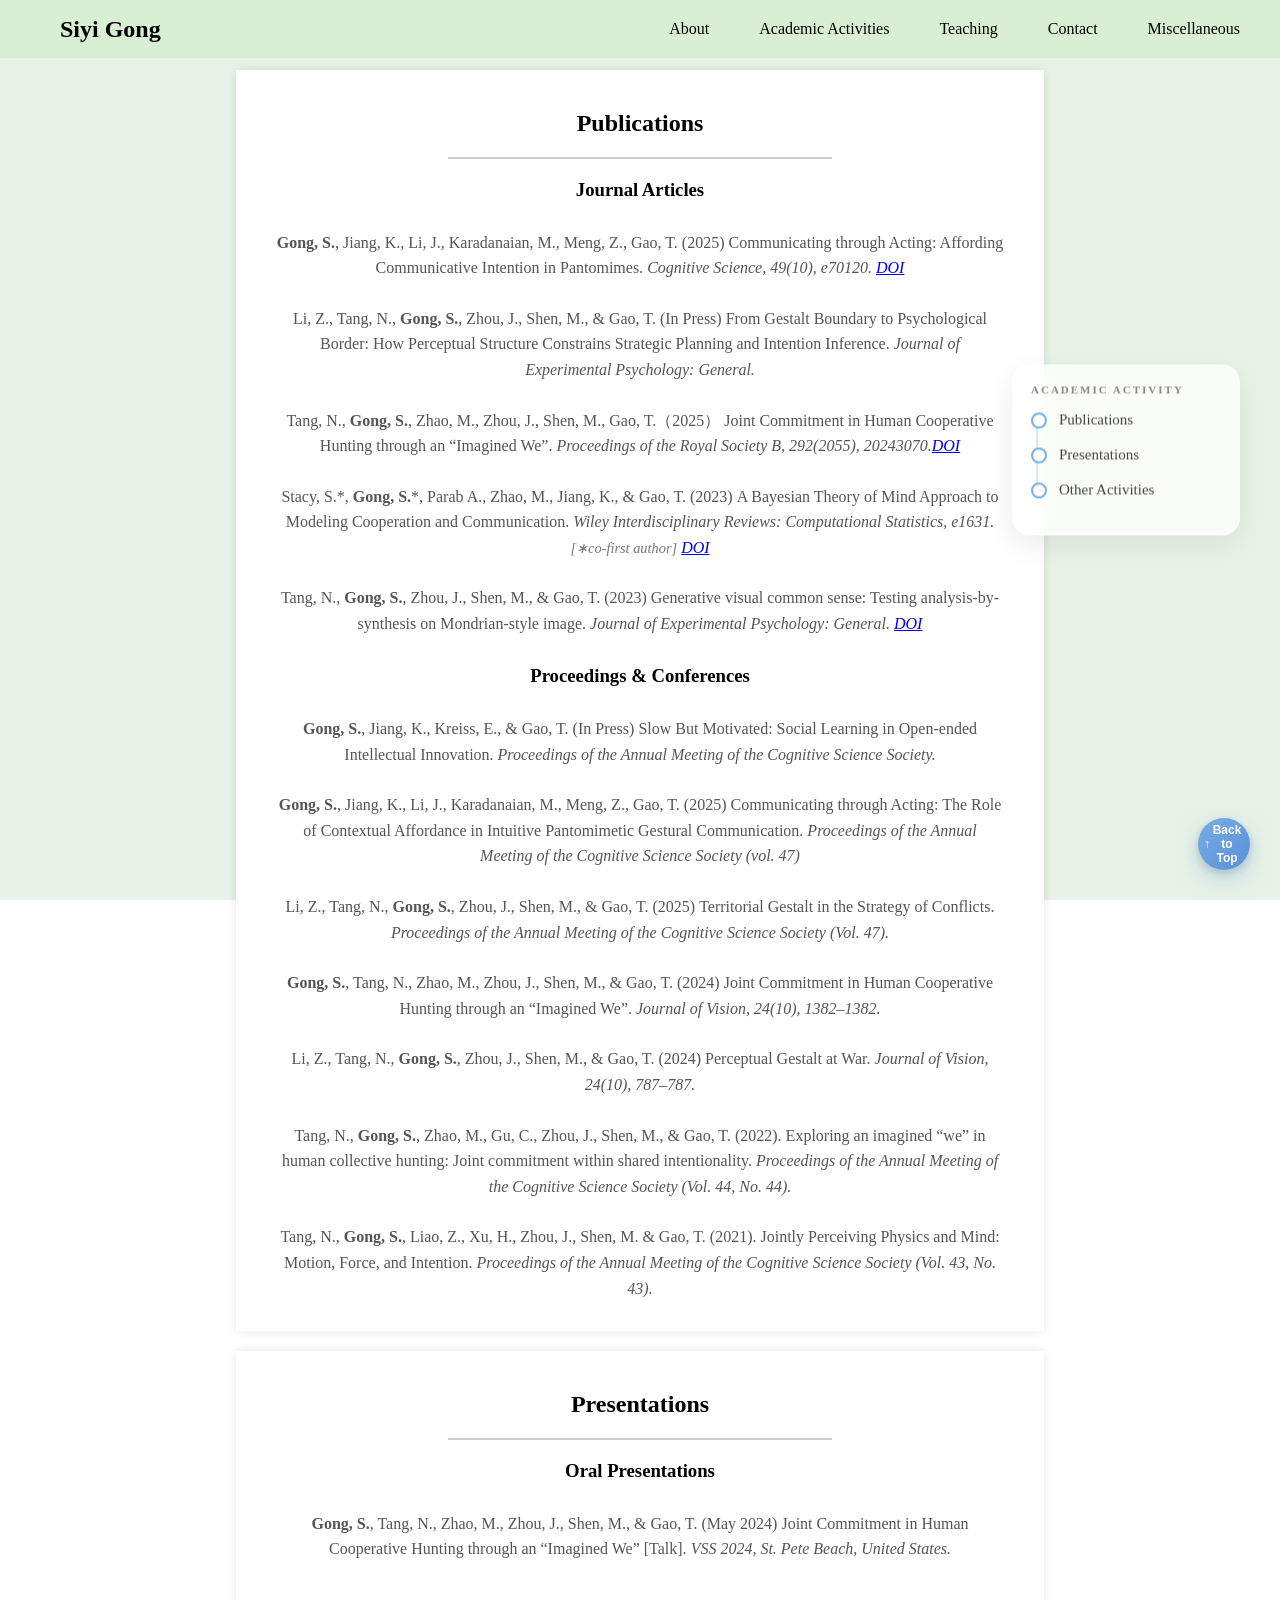
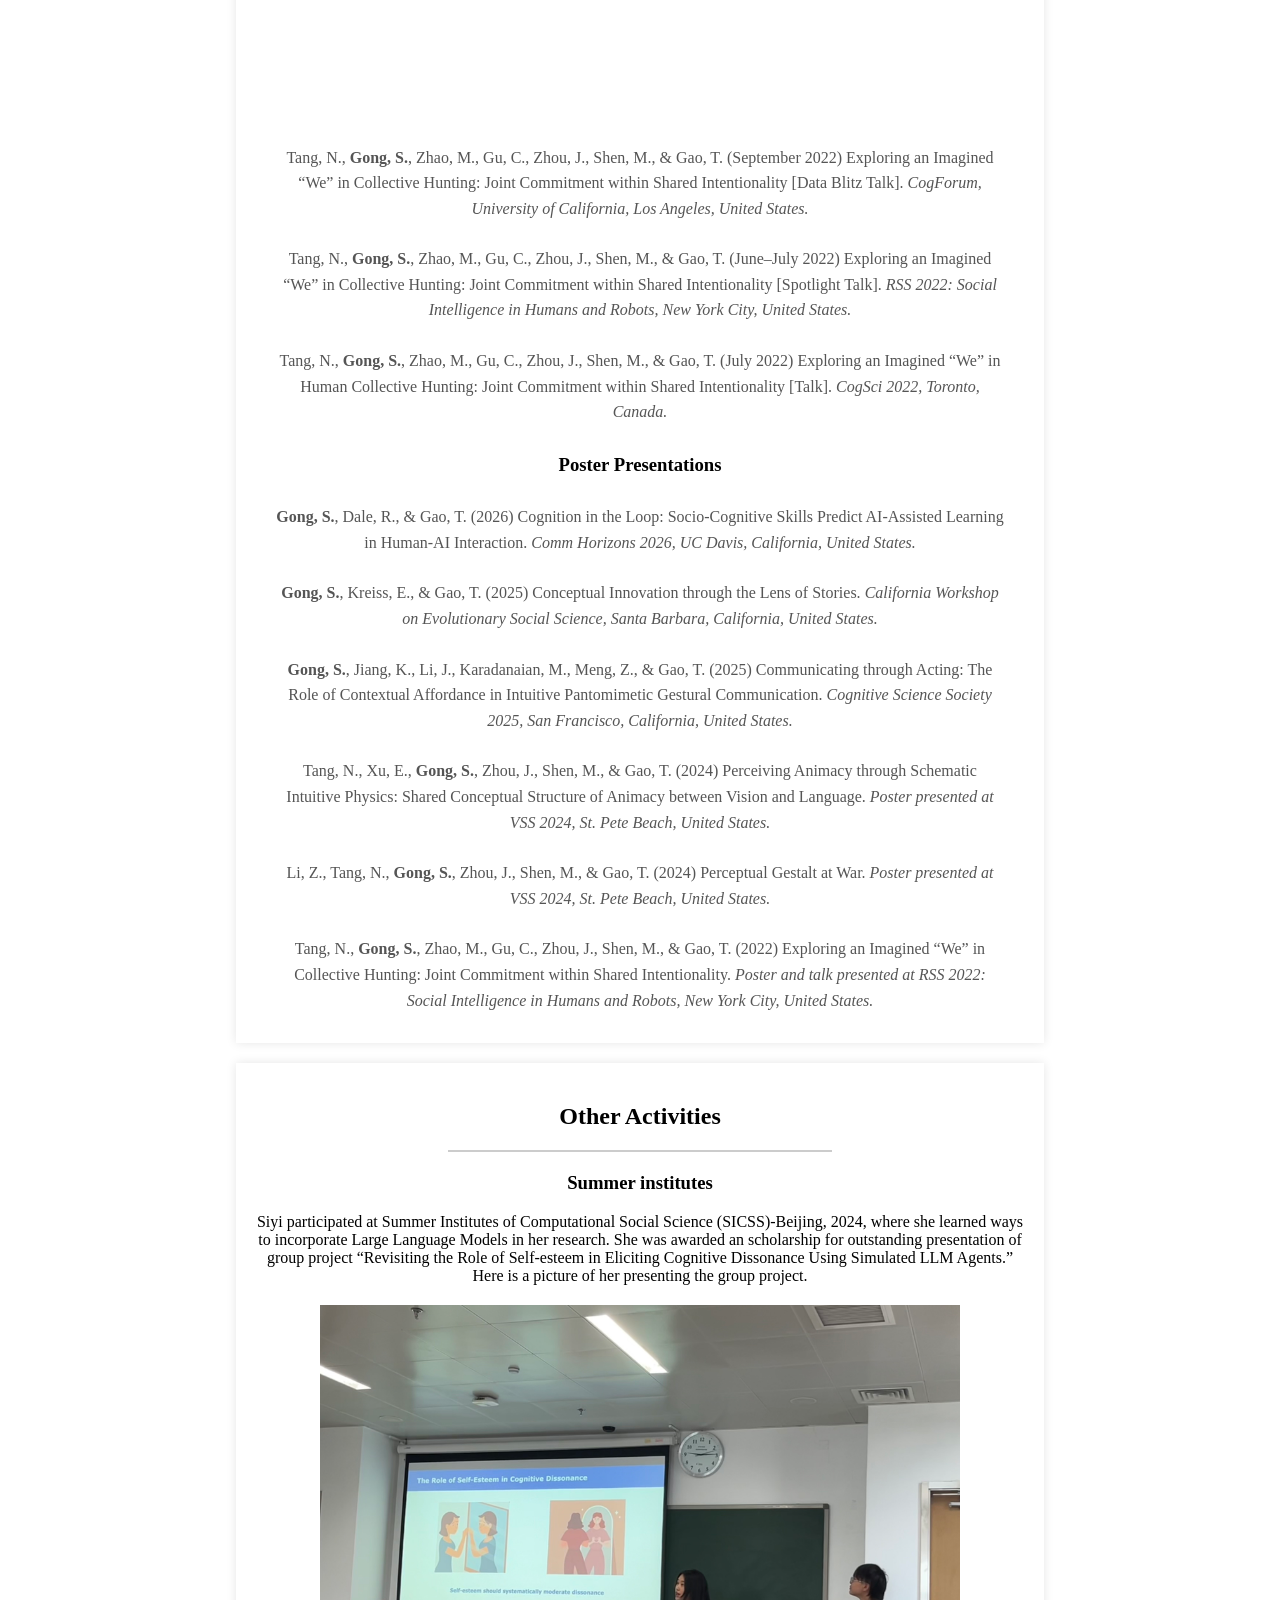
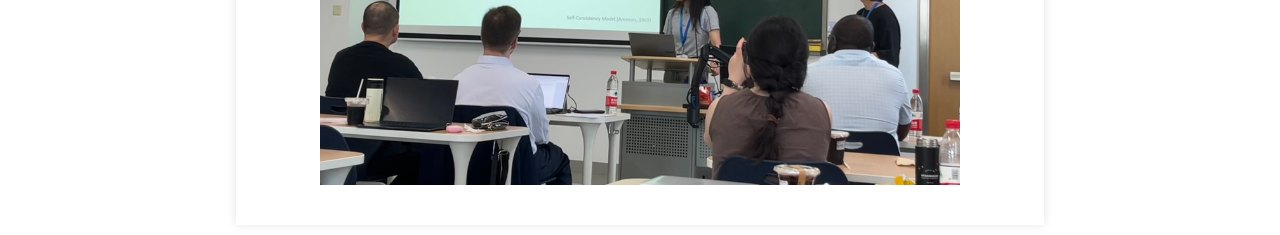
==== academicActivity.html @ 501ed31c "major update" ====
<!DOCTYPE html>
<html lang="en">
<head>
    <meta charset="UTF-8">
    <meta name="viewport" content="width=device-width, initial-scale=1.0">
    <title>Siyi Gong's Academic Activities</title>
    <link rel="stylesheet" href="statics/style.css">
</head>
<body>
    
    <div class="page">
        <div id="navbar-container"></div>
        <div class="page-nav">
            <div class="page-nav-title">Academic Activity</div>
            <ul>
                <li><a href="#publication"><span class="nav-dot"></span>Publications</a></li>
                <li><a href="#talk"><span class="nav-dot"></span>Presentations</a></li>
                <li><a href="#other-activities"><span class="nav-dot"></span>Other Activities</a></li>
            </ul>
        </div>

        <div class="section section-top" id= "publication">
            <h2>Publications</h2>
            <hr class="divider">
            <h3>Journal Articles</h3>
            <div class="publication-entry">
                <p class="authors"><strong>Gong, S.</strong>, Jiang, K., Li, J., Karadanaian, M., Meng, Z., Gao, T. (2025)</p>
                <p class="title">Communicating through Acting: Affording Communicative Intention in Pantomimes.</p>
                <p class="journal">Cognitive Science, 49(10), e70120. <a href="https://doi.org/10.1111/cogs.70120">DOI</a> </p>
            </div>
            <div class="publication-entry">
                <p class="authors">Li, Z., Tang, N., <strong>Gong, S.</strong>, Zhou, J., Shen, M., & Gao, T. (In Press)</p>
                <p class="title">From Gestalt Boundary to Psychological Border: How Perceptual Structure Constrains Strategic Planning and Intention Inference.</p>
                <p class="journal">Journal of Experimental Psychology: General.</p>
            </div>
            <div class="publication-entry">
                <p class="authors">Tang, N., <strong>Gong, S.</strong>, Zhao, M., Zhou, J., Shen, M., Gao, T.（2025）</p>
                <p class="title">Joint Commitment in Human Cooperative Hunting through an “Imagined We”.</p>
                <p class="journal">Proceedings of the Royal Society B, 292(2055), 20243070.<a href="https://doi.org/10.1098/rspb.2024.3070">DOI</a></p>
            </div>
            <div class="publication-entry">
                <p class="authors">Stacy, S.*, <strong>Gong, S.</strong>*, Parab A., Zhao, M., Jiang, K., & Gao, T. (2023)</p>
                <p class="title">A Bayesian Theory of Mind Approach to Modeling Cooperation and Communication. </p>
                <p class="journal">Wiley Interdisciplinary Reviews: Computational Statistics, e1631.  <span class="note">[∗co-first author]</span> <a href="https://doi.org/10.1002/wics.1631">DOI</a></p>
            </div>
            <div class="publication-entry">
                <p class="authors">Tang, N., <strong>Gong, S.</strong>, Zhou, J., Shen, M., & Gao, T. (2023)</p>
                <p class="title">Generative visual common sense: Testing analysis-by-synthesis on Mondrian-style image. </p>
                <p class="journal">Journal of Experimental Psychology: General. <a href="https://doi.org/10.1037/xge0001413">DOI</a></p>
            </div>

            <h3>Proceedings & Conferences</h3>
            <div class="publication-entry">
                <p class="authors"><strong>Gong, S.</strong>, Jiang, K., Kreiss, E., & Gao, T. (In Press)</p>
                <p class="title">Slow But Motivated: Social Learning in Open-ended Intellectual Innovation.</p>
                <p class="journal">Proceedings of the Annual Meeting of the Cognitive Science Society.</p>
            </div>

            <div class="publication-entry">
                <p class="authors"><strong>Gong, S.</strong>, Jiang, K., Li, J., Karadanaian, M., Meng, Z., Gao, T. (2025)</p>
                <p class="title">Communicating through Acting: The Role of Contextual Affordance in Intuitive Pantomimetic Gestural Communication. </p>
                <p class="journal">Proceedings of the Annual Meeting of the Cognitive Science Society (vol. 47)</p>
            </div>
            <div class="publication-entry">
                <p class="authors">Li, Z., Tang, N., <strong>Gong, S.</strong>, Zhou, J., Shen, M., & Gao, T. (2025)</p>
                <p class="title">Territorial Gestalt in the Strategy of Conflicts.</p>
                <p class="journal">Proceedings of the Annual Meeting of the Cognitive Science Society (Vol. 47).</p>
            </div>

            <div class="publication-entry">
                <p class="authors"><strong>Gong, S.</strong>, Tang, N., Zhao, M., Zhou, J., Shen, M., & Gao, T. (2024)</p>
                <p class="title">Joint Commitment in Human Cooperative Hunting through an “Imagined We”.</p>
                <p class="journal">Journal of Vision, 24(10), 1382–1382.</p>
            </div>
            <div class="publication-entry">
                <p class="authors">Li, Z., Tang, N., <strong>Gong, S.</strong>, Zhou, J., Shen, M., & Gao, T. (2024)</p>
                <p class="title">Perceptual Gestalt at War.</p>
                <p class="journal">Journal of Vision, 24(10), 787–787.</p>
            </div>

            <div class="publication-entry">
                <p class="authors">Tang, N., <strong>Gong, S.</strong>, Zhao, M., Gu, C., Zhou, J., Shen, M., & Gao, T. (2022). </p>
                <p class="title">Exploring an imagined “we” in human collective hunting: Joint commitment within shared intentionality.</p>
                <p class="journal"> Proceedings of the Annual Meeting of the Cognitive Science Society (Vol. 44, No. 44). 
                </p>
            </div>

            <div class="publication-entry">
                <p class="authors">Tang, N., <strong>Gong, S.</strong>, Liao, Z., Xu, H., Zhou, J., Shen, M. & Gao, T. (2021).</p>
                <p class="title">Jointly Perceiving Physics and Mind: Motion, Force, and Intention.</p>
                <p class="journal"> Proceedings of the Annual Meeting of the Cognitive Science Society (Vol. 43, No. 43).</p>
            </div>
        </div>

        <div class="section" id = "talk">
            <h2>Presentations</h2>
            <hr class="divider">
            <h3>Oral Presentations</h3>
            <div class="publication-entry">
                <p class="authors"><strong>Gong, S.</strong>, Tang, N., Zhao, M., Zhou, J., Shen, M., & Gao, T. (May 2024)</p>
                <p class="title">Joint Commitment in Human Cooperative Hunting through an “Imagined We” [Talk].</p>
                <p class="journal">VSS 2024, St. Pete Beach, United States.</p>
                <div class="video-container">
                    <iframe
                        src="https://www.youtube.com/embed/3qd4RT5NRC4"
                        title="YouTube video player"
                        frameborder="0"
                        allow="accelerometer; autoplay; clipboard-write; encrypted-media; gyroscope; picture-in-picture"
                        allowfullscreen>
                    </iframe>
                </div>
            </div>

            <div class="publication-entry">
                <p class="authors">Tang, N., <strong>Gong, S.</strong>, Zhao, M., Gu, C., Zhou, J., Shen, M., & Gao, T. (September 2022)</p>
                <p class="title">Exploring an Imagined “We” in Collective Hunting: Joint Commitment within Shared Intentionality [Data Blitz Talk].</p>
                <p class="journal">CogForum, University of California, Los Angeles, United States.</p>
            </div>

            <div class="publication-entry">
                <p class="authors">Tang, N., <strong>Gong, S.</strong>, Zhao, M., Gu, C., Zhou, J., Shen, M., & Gao, T. (June–July 2022)</p>
                <p class="title">Exploring an Imagined “We” in Collective Hunting: Joint Commitment within Shared Intentionality [Spotlight Talk].</p>
                <p class="journal">RSS 2022: Social Intelligence in Humans and Robots, New York City, United States.</p>
            </div>

            <div class="publication-entry">
                <p class="authors">Tang, N., <strong>Gong, S.</strong>, Zhao, M., Gu, C., Zhou, J., Shen, M., & Gao, T. (July 2022)</p>
                <p class="title">Exploring an Imagined “We” in Human Collective Hunting: Joint Commitment within Shared Intentionality [Talk].</p>
                <p class="journal">CogSci 2022, Toronto, Canada.</p>
            </div>

            <h3>Poster Presentations</h3>
            <div class="publication-entry">
                <p class="authors"><strong>Gong, S.</strong>, Dale, R., & Gao, T. (2026)</p>
                <p class="title">Cognition in the Loop: Socio-Cognitive Skills Predict AI-Assisted Learning in Human-AI Interaction.</p>
                <p class="journal">Comm Horizons 2026, UC Davis, California, United States.</p>
            </div>

            <div class="publication-entry">
                <p class="authors"><strong>Gong, S.</strong>, Kreiss, E., & Gao, T. (2025)</p>
                <p class="title">Conceptual Innovation through the Lens of Stories.</p>
                <p class="journal">California Workshop on Evolutionary Social Science, Santa Barbara, California, United States.</p>
            </div>

            <div class="publication-entry">
                <p class="authors"><strong>Gong, S.</strong>, Jiang, K., Li, J., Karadanaian, M., Meng, Z., & Gao, T. (2025)</p>
                <p class="title">Communicating through Acting: The Role of Contextual Affordance in Intuitive Pantomimetic Gestural Communication.</p>
                <p class="journal">Cognitive Science Society 2025, San Francisco, California, United States.</p>
            </div>
            <div class="publication-entry">
                <p class="authors">Tang, N., Xu, E., <strong>Gong, S.</strong>, Zhou, J., Shen, M., & Gao, T. (2024)</p>
                <p class="title">Perceiving Animacy through Schematic Intuitive Physics: Shared Conceptual Structure of Animacy between Vision and Language.</p>
                <p class="journal">Poster presented at VSS 2024, St. Pete Beach, United States.</p>
            </div>
            <div class="publication-entry">
                <p class="authors">Li, Z., Tang, N., <strong>Gong, S.</strong>, Zhou, J., Shen, M., & Gao, T. (2024)</p>
                <p class="title">Perceptual Gestalt at War.</p>
                <p class="journal">Poster presented at VSS 2024, St. Pete Beach, United States.</p>
            </div>
            <div class="publication-entry">
                <p class="authors">Tang, N., <strong>Gong, S.</strong>, Zhao, M., Gu, C., Zhou, J., Shen, M., & Gao, T. (2022)</p>
                <p class="title">Exploring an Imagined “We” in Collective Hunting: Joint Commitment within Shared Intentionality.</p>
                <p class="journal">Poster and talk presented at RSS 2022: Social Intelligence in Humans and Robots, New York City, United States.</p>
            </div>
        </div>

        <div class="section" id="other-activities">
            <h2>Other Activities</h2>
            <hr class="divider">
            <h3>Summer institutes</h3>
            <p> Siyi participated at Summer Institutes of Computational Social Science (SICSS)-Beijing, 2024, 
                where she learned ways to incorporate Large Language Models in her research. 
                She was awarded an scholarship for outstanding presentation of group project 
                “Revisiting the Role of Self-esteem in Eliciting Cognitive Dissonance Using Simulated LLM Agents.”
                Here is a picture of her presenting the group project.
            </p>
            <img src="statics/updates/sicss_photo.JPG" alt="Photo at sicss" class="picture">
        </div>



    </div>
    <button id="back-to-top" onclick="scrollToTop()">Back to Top</button>
    <script src="js/script.js"></script>
</body>
</html>
---- statics/style.css ----
body {
    font-family:'Times New Roman', Times, serif;
    margin: 0;
    padding: 0;
}

.page{
    /* background-color: #f7fbf2; */
    width: 100%;
    top:0px;
    position:absolute;
}

nav {
    background-color: #D8EFD3;
    display: flex;
    align-items: center;
    padding: 10px;
    justify-content: space-between;
    position:fixed;
    z-index: 10;
    width: 100%;
    box-sizing: border-box;
    top:0px;
}

.nav-left {
    color: black;
    font-size: 24px;
    font-weight: bold;
    padding-left: 50px
}

.navbar {
    list-style-type: none;
    margin: 0;
    padding: 0;
    display: flex;
    justify-content: flex-end;
}

.navbar li {
    margin-left: 10px;
    margin-right:20px;
}

.navbar a {
    text-decoration: none;
    color: black;
    padding: 10px;
    display: block;
}

.navbar a:hover {
    background-color: #c2ddbc;
}

.section {
    background-color: white;
    width: 60%;
    padding: 20px;
    box-shadow: 0 0 10px rgba(0, 0, 0, 0.1);
    text-align: center;
    position: relative;
    left: 50%;
    transform: translate(-50%);
    margin-top:20px;
    margin-bottom:10px;
    margin-right: 120px;
}

.section-top{
    margin-top:70px;
}

#about{
    margin-top:70px;
}

.divider {
    width: 50%;
    margin: 0 auto;
    border: 0;
    border-top: 2px solid #ccc;
    margin-bottom: 20px;
}

.about-me-content {
    display: flex;
    justify-content: space-between;
    align-items: center;
    margin-bottom: 20px;
}

.about-me-left {
    flex: 1;
    text-align: left;
}

.about-me-picture {
    width: 100%;
    height: auto;
    max-width: 200px;
    border-radius: 50%;
    margin-left: 40px;
}

.about-me-right {
    flex: 2;
    padding-left:5px;
    text-align: left;
}

.about-me-right p{
    font-size: 20px;
}

.about-me-icons {
    display: flex;
    justify-content: center;
    gap: 20px;
}

.icon {
    width: 40px;
    height: 40px;
    transition: transform 0.3s ease;
}

.icon:hover {
    transform: scale(1.1);
}

.publication-entry {
    background-color: #fff;
    padding: 10px 20px;
    border-radius: 8px;
    margin-top:5px;
    /* box-shadow: 0 0 10px rgba(0, 0, 0, 0.1); */
    font-size: 1em;
    /* color: #333; */
    line-height: 1.6;
    font-size:16px;
}

.publication-entry p {
    margin: 5px 0;
    line-height: 1.6;
    color: #555;
    display:inline;
}

.publication-entry .authors {
    /* font-weight: bold; */
}

.publication-entry .journal {
    font-style: italic;
}

.publication-entry .note {
    font-size: 0.9em;
    color: #777;
}

.experience-list {
    margin: 20px auto;
    padding: 0;
    max-width: 600px;
    list-style: none;
  }
  
  .experience-item {
    background: #fff;
    margin: 10px 0;
    padding: 15px;
    border-radius: 5px;
    box-shadow: 0 2px 4px rgba(0, 0, 0, 0.1);
  }
  
  .class-name {
    font-size: 1.2em;
    font-weight: bold;
  }
  
  .class-time {
    font-size: 0.9em;
    color: #555;
  }

  /* Back to Top Button Styles */
#back-to-top {
    position: fixed;
    bottom: 30px;
    right: 30px;

    width: 52px;
    height: 52px;

    border: none;
    border-radius: 50%;

    background: linear-gradient(135deg, #76aee6, #5a8fd8);
    color: white;

    font-size: 12px;
    font-weight: bold;

    cursor: pointer;

    display: flex;
    align-items: center;
    justify-content: center;

    box-shadow:
        0 8px 25px rgba(90,143,216,0.35),
        0 3px 8px rgba(0,0,0,0.15);

    transition: all 0.25s ease;

    z-index: 1000;
}

#back-to-top::before {
    content: "↑";
}

#back-to-top:hover {
    transform: translateY(-4px) scale(1.08);

    box-shadow:
        0 14px 35px rgba(90,143,216,0.45),
        0 6px 15px rgba(0,0,0,0.2);
}

#back-to-top:active {
    transform: translateY(-1px) scale(1.02);
}


  @keyframes cube {
    from {
        transform: scale(0) rotate(0deg) translate(-50%, -50%);
        opacity: 1;
    }
    to {
        transform: scale(20) rotate(960deg) translate(-50%, -50%);
        opacity: 0;
    }
}

.background {
    position: fixed;
    width: 100vw;
    height: 100vh;
    top: 0;
    left: 0;
    margin: 0;
    padding: 0;
    background: #e8f3e7;
    overflow: hidden;
}
.background li {
    position: absolute;
    top: 80vh;
    left: 45vw;
    width: 10px;
    height: 10px;
    border: solid 1px #d0dacf;
    color: transparent;
    transform-origin: top left;
    transform: scale(0) rotate(0deg) translate(-50%, -50%);
    animation: cube 7s ease-in forwards infinite;
}

.background li:nth-child(0) {
    animation-delay: 0s;
    left: 80vw;
    top: 24vh;
    border-color: #fffffe;
}

.background li:nth-child(1) {
    animation-delay: 2s;
    left: 22vw;
    top: 8vh;
    border-color: #fffffe;
}

.background li:nth-child(2) {
    animation-delay: 4s;
    left: 97vw;
    top: 92vh;
    border-color: #fffffe;
}

.background li:nth-child(3) {
    animation-delay: 6s;
    left: 64vw;
    top: 56vh;
}

.background li:nth-child(4) {
    animation-delay: 8s;
    left: 8vw;
    top: 76vh;
    border-color: #fffffe;
}

.background li:nth-child(5) {
    animation-delay: 10s;
    left: 37vw;
    top: 34vh;
}

video {
    display: block;
    margin: 20px auto;
}

.picture{
    width:100%;
    max-width:640px;
    display:block;
    margin:20px auto;
}

.paragraph{
    margin:20px;
    border:5px;
    border-color: #c2ddbc;
    border-style: dotted;
}

/* ==========================
   Mobile / Tablet Responsive
   ========================== */

@media screen and (max-width: 768px) {

    .section {
        width: 90%;
        padding: 15px;
    }

    .about-me-content {
        flex-direction: column;
        text-align: center;
    }

    .about-me-left {
        text-align: center;
    }

    .about-me-right {
        text-align: left;
        padding-left: 0;
        margin-top: 15px;
    }

    .about-me-picture {
        max-width: 150px;
        margin-left: 0;
    }

    .about-me-right p {
        font-size: 16px;
    }

    .picture {
        width: 100%;
        max-width: 100%;
        height: auto;
    }

    video {
        width: 100%;
        height: auto;
    }

    .navbar {
        flex-wrap: wrap;
        justify-content: center;
    }

    .navbar li {
        margin: 5px;
    }

    .nav-left {
        padding-left: 10px;
        font-size: 20px;
    }

    .about-me-icons {
        flex-wrap: wrap;
    }

}

/* ====== Custom Page Navigation Sidebar ====== */
.page-nav {
    position: fixed;
    right: 40px;
    top: 50%;
    transform: translateY(-50%);

    width: 190px;
    padding: 18px;

    background: rgba(255,255,255,0.75);
    backdrop-filter: blur(15px);

    border-radius: 18px;
    border: 1px solid rgba(255,255,255,.3);

    box-shadow: 0 10px 30px rgba(0,0,0,.08);

    z-index: 1000;
}

.page-nav-title {
    font-size: 11px;
    text-transform: uppercase;
    letter-spacing: 2px;
    color: #888;
    margin-bottom: 16px;
    font-weight: bold;
}

.page-nav ul {
    list-style: none;
    margin: 0;
    padding: 0;
    position: relative;
}

.page-nav ul::before {
    content: "";
    position: absolute;
    left: 5px;
    top: 8px;
    bottom: 8px;
    width: 2px;
    background: #d8efd3;
}

.page-nav li {
    position: relative;
    margin-bottom: 18px;
}

.page-nav a {
    display: flex;
    align-items: center;
    gap: 12px;

    color: #444;
    text-decoration: none;
    font-size: 15px;

    transition: all .25s ease;
}

.page-nav a:hover {
    color: #2b6cb0;
    transform: translateX(4px);
}

.nav-dot {
    width: 12px;
    height: 12px;
    border-radius: 50%;

    background: white;
    border: 2px solid #76aee6;

    display: inline-block;
    flex-shrink: 0;
    z-index: 2;
}

.page-nav:hover {
    box-shadow: 0 15px 40px rgba(0,0,0,.12);
}

@media screen and (max-width: 1100px) {
    .page-nav {
        display: none;
    }
}

.favorite-quote {
    position: relative;

    margin-top: 40px;
    padding: 30px 35px;

    background: rgba(255,255,255,0.65);
    backdrop-filter: blur(10px);

    border-left: 5px solid #76aee6;
    border-radius: 16px;

    box-shadow:
        0 8px 25px rgba(0,0,0,0.06);

    overflow: hidden;
}

.quote-mark {
    position: absolute;

    top: -10px;
    left: 15px;

    font-size: 80px;
    line-height: 1;

    color: rgba(118,174,230,0.15);

    user-select: none;
}

.quote-text {
    position: relative;

    font-size: 1.15rem;
    line-height: 1.8;

    font-style: italic;
    color: #333;

    margin: 0;
}

.quote-author {
    margin-top: 18px;

    text-align: right;

    font-size: 0.95rem;
    color: #666;

    letter-spacing: 0.5px;
}
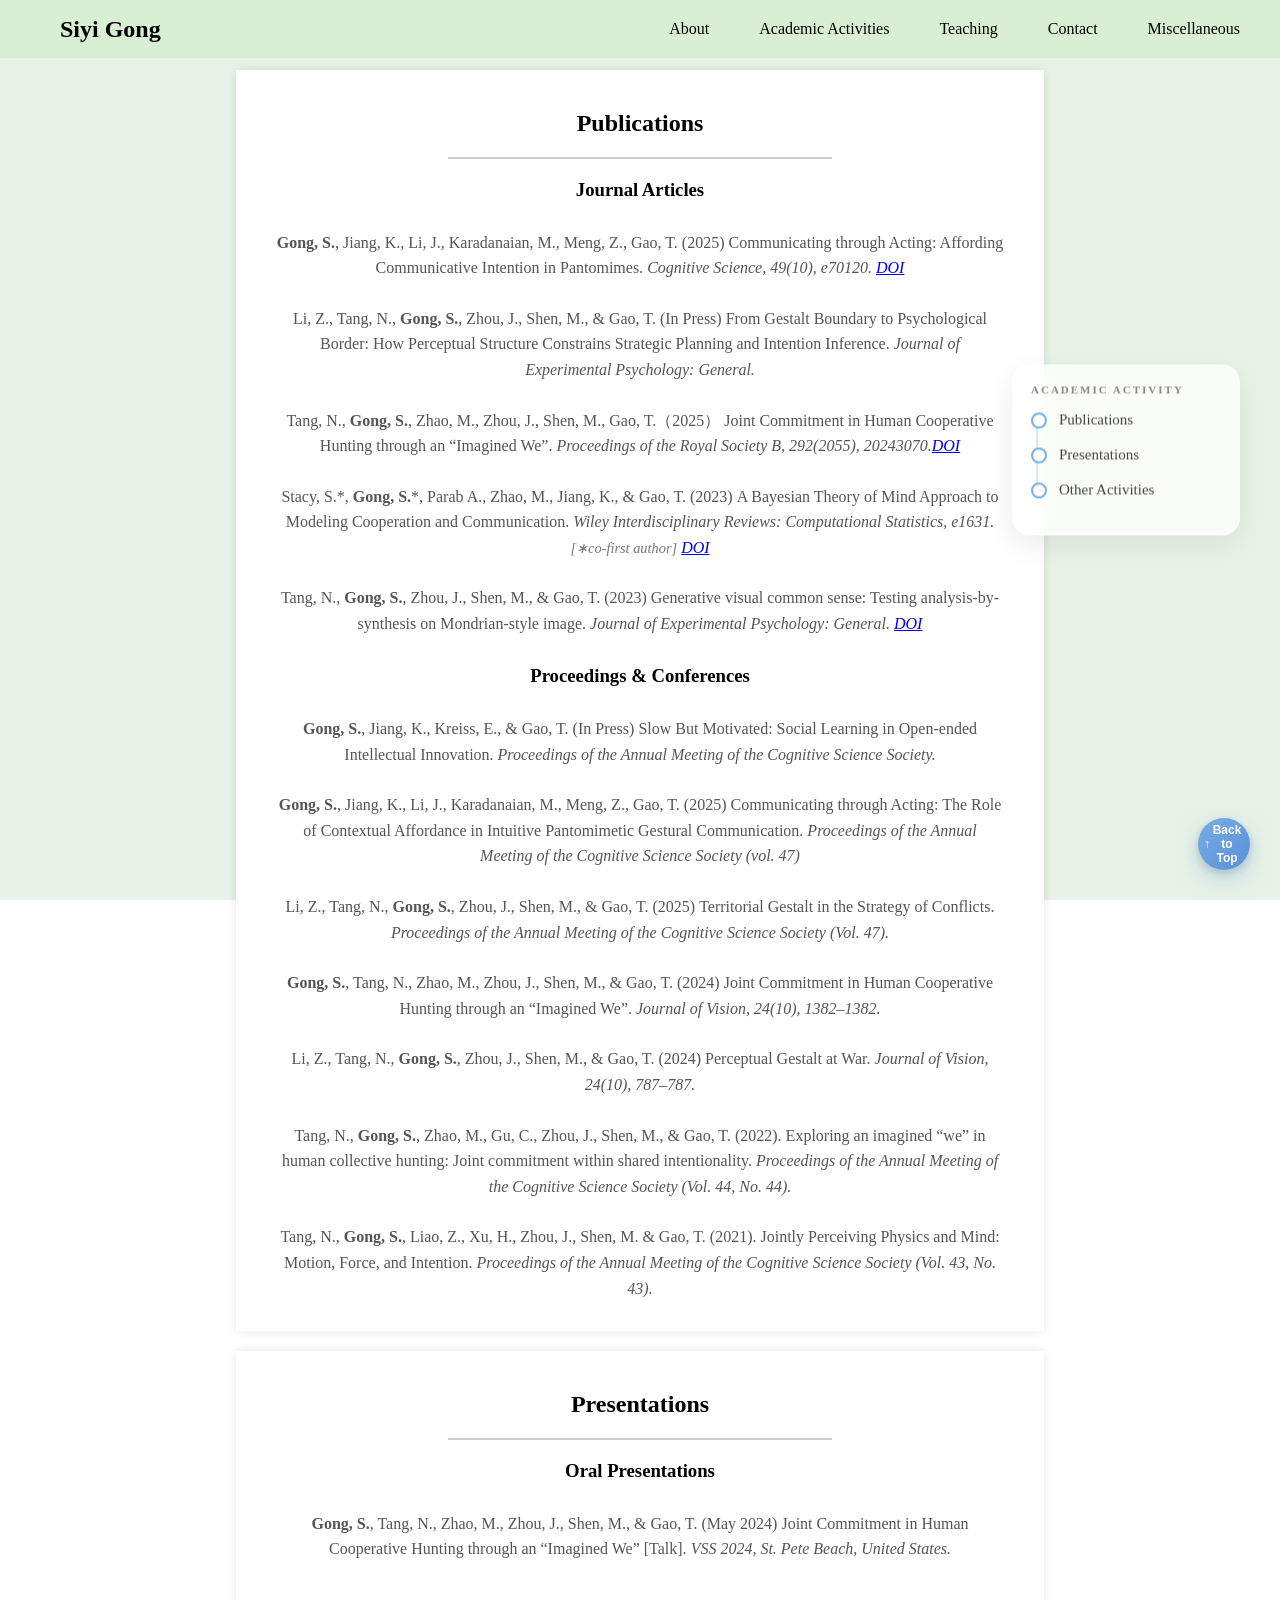
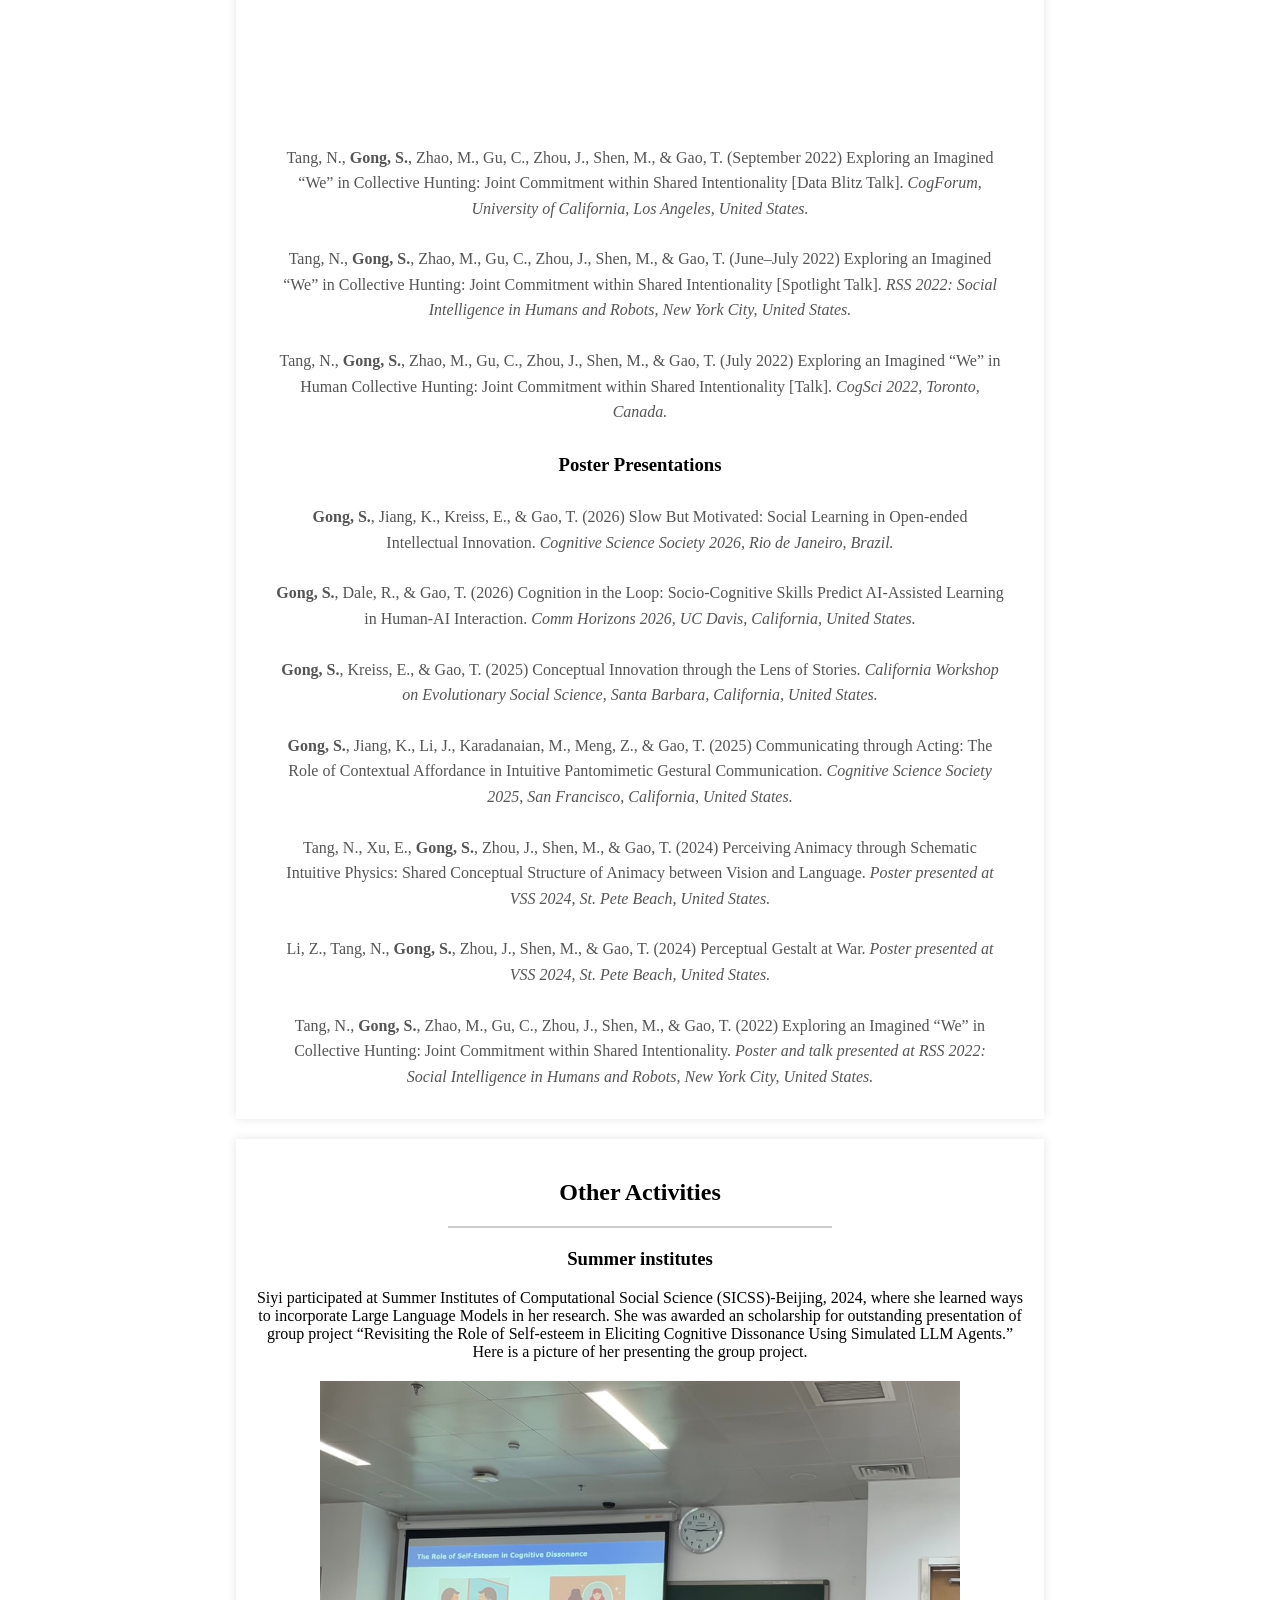
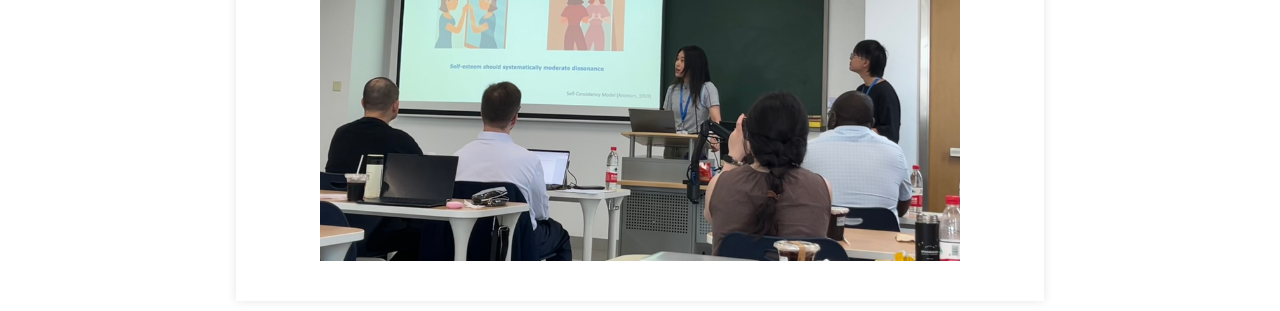
==== commit 0d92de3c: "update 0730" ====
--- a/academicActivity.html
+++ b/academicActivity.html
@@ -130,6 +130,13 @@
             </div>
 
             <h3>Poster Presentations</h3>
+
+            <div class="publication-entry">
+                <p class="authors"><strong>Gong, S.</strong>, Jiang, K., Kreiss, E., & Gao, T. (2026)</p>
+                <p class="title">Slow But Motivated: Social Learning in Open-ended Intellectual Innovation.</p>
+                <p class="journal">Cognitive Science Society 2026, Rio de Janeiro, Brazil.</p>
+            </div>
+
             <div class="publication-entry">
                 <p class="authors"><strong>Gong, S.</strong>, Dale, R., & Gao, T. (2026)</p>
                 <p class="title">Cognition in the Loop: Socio-Cognitive Skills Predict AI-Assisted Learning in Human-AI Interaction.</p>
--- a/statics/style.css
+++ b/statics/style.css
@@ -94,15 +94,14 @@
 
 .about-me-left {
     flex: 1;
-    text-align: left;
+    text-align: center;
 }
 
 .about-me-picture {
     width: 100%;
     height: auto;
     max-width: 200px;
-    border-radius: 50%;
-    margin-left: 40px;
+    border-radius: 0%;
 }
 
 .about-me-right {
@@ -119,6 +118,7 @@
     display: flex;
     justify-content: center;
     gap: 20px;
+    margin-top: 20px;
 }
 
 .icon {
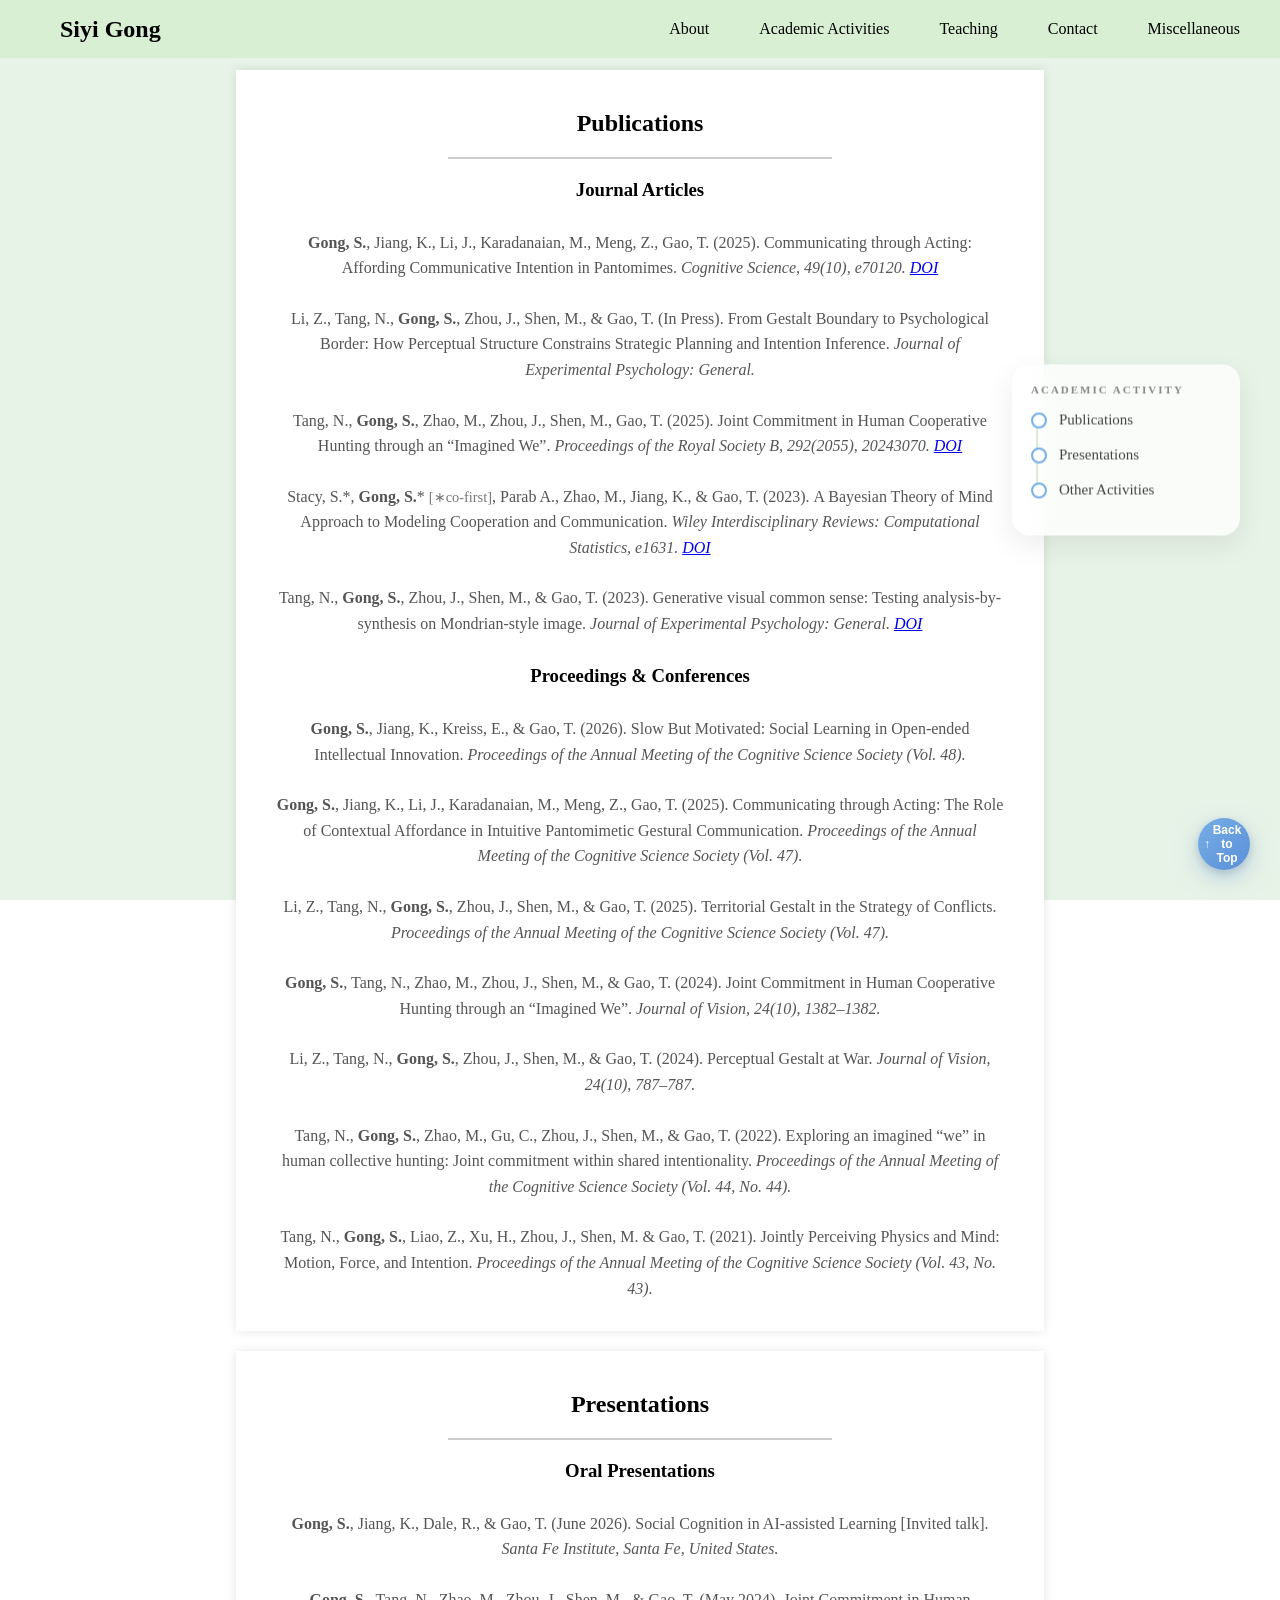
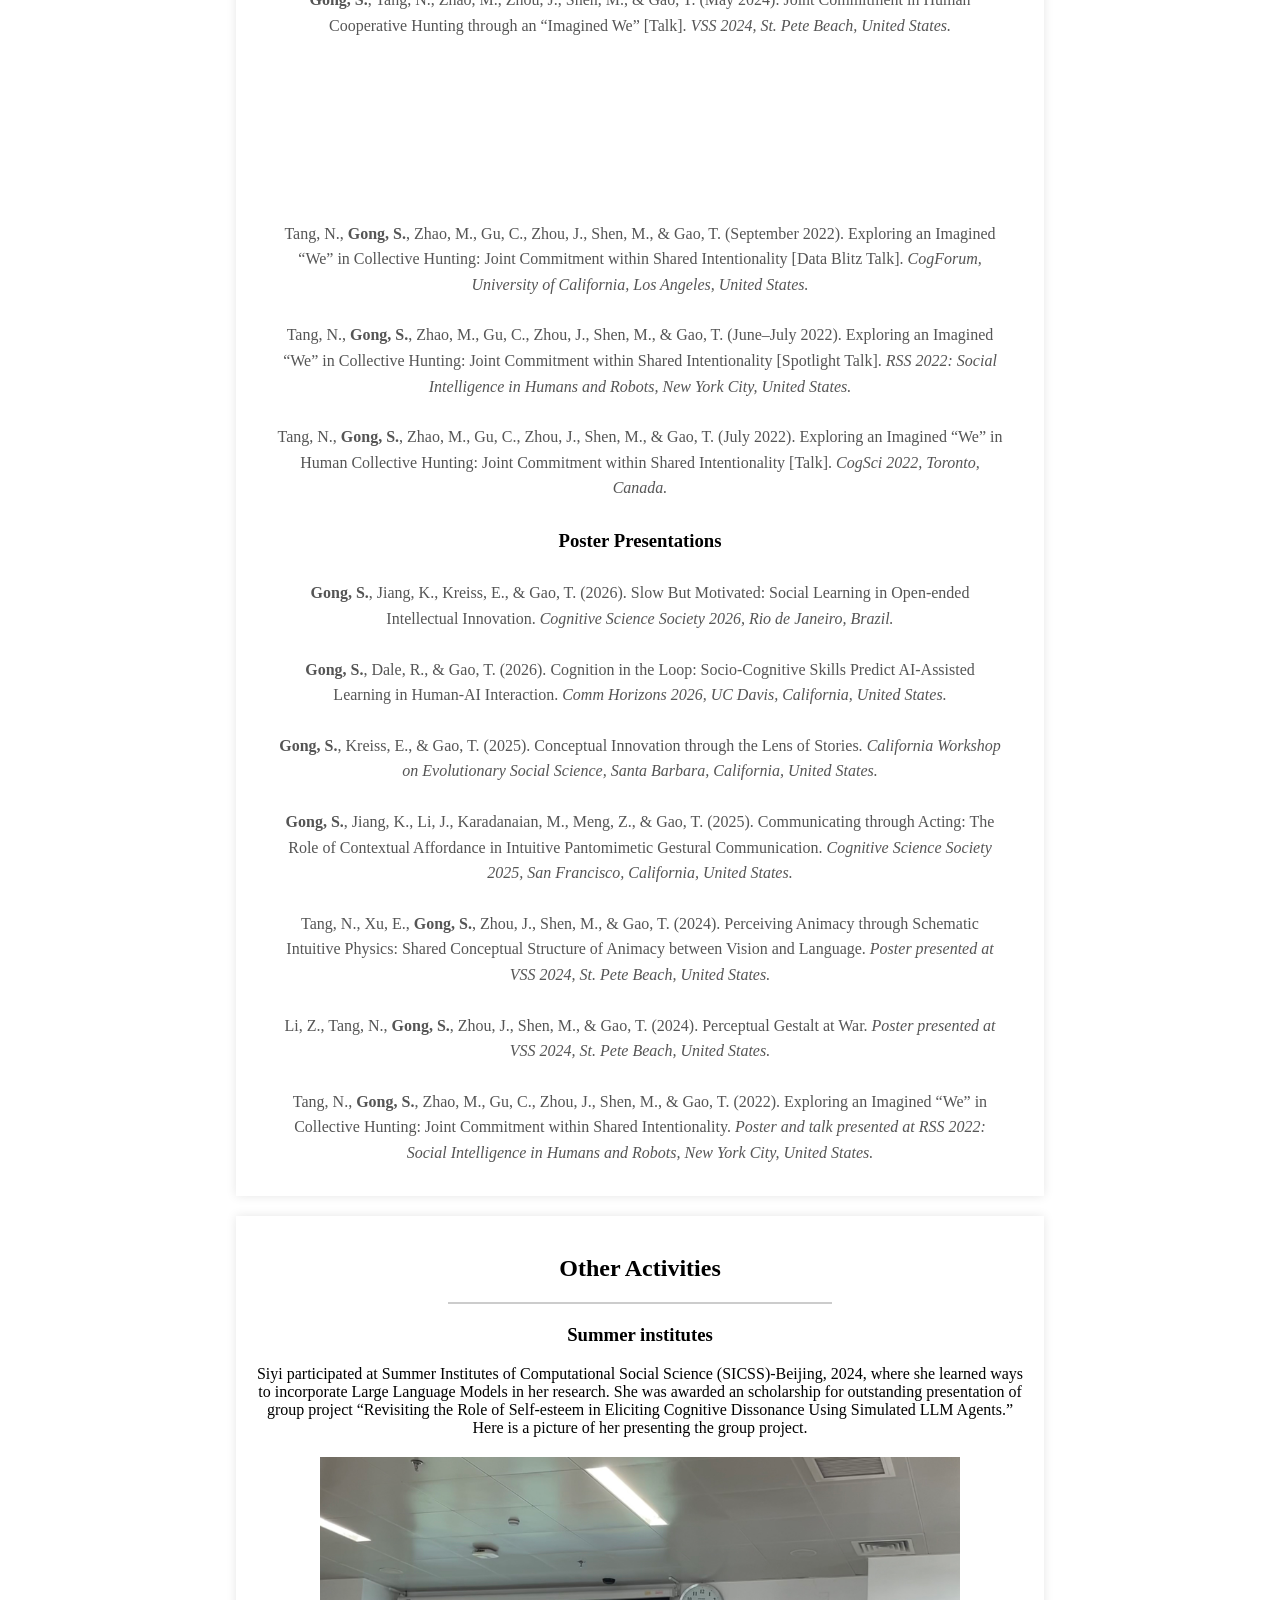
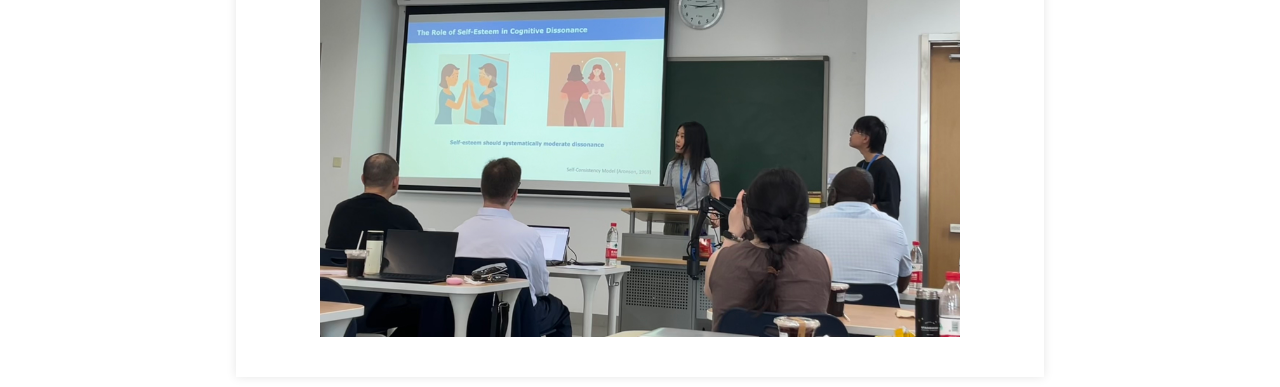
==== commit 2b56593e: "commit" ====
--- a/academicActivity.html
+++ b/academicActivity.html
@@ -24,56 +24,56 @@
             <hr class="divider">
             <h3>Journal Articles</h3>
             <div class="publication-entry">
-                <p class="authors"><strong>Gong, S.</strong>, Jiang, K., Li, J., Karadanaian, M., Meng, Z., Gao, T. (2025)</p>
+                <p class="authors"><strong>Gong, S.</strong>, Jiang, K., Li, J., Karadanaian, M., Meng, Z., Gao, T. (2025).</p>
                 <p class="title">Communicating through Acting: Affording Communicative Intention in Pantomimes.</p>
                 <p class="journal">Cognitive Science, 49(10), e70120. <a href="https://doi.org/10.1111/cogs.70120">DOI</a> </p>
             </div>
             <div class="publication-entry">
-                <p class="authors">Li, Z., Tang, N., <strong>Gong, S.</strong>, Zhou, J., Shen, M., & Gao, T. (In Press)</p>
+                <p class="authors">Li, Z., Tang, N., <strong>Gong, S.</strong>, Zhou, J., Shen, M., & Gao, T. (In Press).</p>
                 <p class="title">From Gestalt Boundary to Psychological Border: How Perceptual Structure Constrains Strategic Planning and Intention Inference.</p>
                 <p class="journal">Journal of Experimental Psychology: General.</p>
             </div>
             <div class="publication-entry">
-                <p class="authors">Tang, N., <strong>Gong, S.</strong>, Zhao, M., Zhou, J., Shen, M., Gao, T.（2025）</p>
+                <p class="authors">Tang, N., <strong>Gong, S.</strong>, Zhao, M., Zhou, J., Shen, M., Gao, T. (2025).</p>
                 <p class="title">Joint Commitment in Human Cooperative Hunting through an “Imagined We”.</p>
-                <p class="journal">Proceedings of the Royal Society B, 292(2055), 20243070.<a href="https://doi.org/10.1098/rspb.2024.3070">DOI</a></p>
-            </div>
-            <div class="publication-entry">
-                <p class="authors">Stacy, S.*, <strong>Gong, S.</strong>*, Parab A., Zhao, M., Jiang, K., & Gao, T. (2023)</p>
+                <p class="journal">Proceedings of the Royal Society B, 292(2055), 20243070. <a href="https://doi.org/10.1098/rspb.2024.3070">DOI</a></p>
+            </div>
+            <div class="publication-entry">
+                <p class="authors">Stacy, S.*, <strong>Gong, S.</strong>* <span class="note">[∗co-first]</span>, Parab A., Zhao, M., Jiang, K., & Gao, T. (2023).</p>
                 <p class="title">A Bayesian Theory of Mind Approach to Modeling Cooperation and Communication. </p>
-                <p class="journal">Wiley Interdisciplinary Reviews: Computational Statistics, e1631.  <span class="note">[∗co-first author]</span> <a href="https://doi.org/10.1002/wics.1631">DOI</a></p>
-            </div>
-            <div class="publication-entry">
-                <p class="authors">Tang, N., <strong>Gong, S.</strong>, Zhou, J., Shen, M., & Gao, T. (2023)</p>
+                <p class="journal">Wiley Interdisciplinary Reviews: Computational Statistics, e1631. <a href="https://doi.org/10.1002/wics.1631">DOI</a></p>
+            </div>
+            <div class="publication-entry">
+                <p class="authors">Tang, N., <strong>Gong, S.</strong>, Zhou, J., Shen, M., & Gao, T. (2023).</p>
                 <p class="title">Generative visual common sense: Testing analysis-by-synthesis on Mondrian-style image. </p>
                 <p class="journal">Journal of Experimental Psychology: General. <a href="https://doi.org/10.1037/xge0001413">DOI</a></p>
             </div>
 
             <h3>Proceedings & Conferences</h3>
             <div class="publication-entry">
-                <p class="authors"><strong>Gong, S.</strong>, Jiang, K., Kreiss, E., & Gao, T. (In Press)</p>
+                <p class="authors"><strong>Gong, S.</strong>, Jiang, K., Kreiss, E., & Gao, T. (2026).</p>
                 <p class="title">Slow But Motivated: Social Learning in Open-ended Intellectual Innovation.</p>
-                <p class="journal">Proceedings of the Annual Meeting of the Cognitive Science Society.</p>
-            </div>
-
-            <div class="publication-entry">
-                <p class="authors"><strong>Gong, S.</strong>, Jiang, K., Li, J., Karadanaian, M., Meng, Z., Gao, T. (2025)</p>
+                <p class="journal">Proceedings of the Annual Meeting of the Cognitive Science Society (Vol. 48).</p>
+            </div>
+
+            <div class="publication-entry">
+                <p class="authors"><strong>Gong, S.</strong>, Jiang, K., Li, J., Karadanaian, M., Meng, Z., Gao, T. (2025).</p>
                 <p class="title">Communicating through Acting: The Role of Contextual Affordance in Intuitive Pantomimetic Gestural Communication. </p>
-                <p class="journal">Proceedings of the Annual Meeting of the Cognitive Science Society (vol. 47)</p>
-            </div>
-            <div class="publication-entry">
-                <p class="authors">Li, Z., Tang, N., <strong>Gong, S.</strong>, Zhou, J., Shen, M., & Gao, T. (2025)</p>
+                <p class="journal">Proceedings of the Annual Meeting of the Cognitive Science Society (Vol. 47).</p>
+            </div>
+            <div class="publication-entry">
+                <p class="authors">Li, Z., Tang, N., <strong>Gong, S.</strong>, Zhou, J., Shen, M., & Gao, T. (2025).</p>
                 <p class="title">Territorial Gestalt in the Strategy of Conflicts.</p>
                 <p class="journal">Proceedings of the Annual Meeting of the Cognitive Science Society (Vol. 47).</p>
             </div>
 
             <div class="publication-entry">
-                <p class="authors"><strong>Gong, S.</strong>, Tang, N., Zhao, M., Zhou, J., Shen, M., & Gao, T. (2024)</p>
+                <p class="authors"><strong>Gong, S.</strong>, Tang, N., Zhao, M., Zhou, J., Shen, M., & Gao, T. (2024).</p>
                 <p class="title">Joint Commitment in Human Cooperative Hunting through an “Imagined We”.</p>
                 <p class="journal">Journal of Vision, 24(10), 1382–1382.</p>
             </div>
             <div class="publication-entry">
-                <p class="authors">Li, Z., Tang, N., <strong>Gong, S.</strong>, Zhou, J., Shen, M., & Gao, T. (2024)</p>
+                <p class="authors">Li, Z., Tang, N., <strong>Gong, S.</strong>, Zhou, J., Shen, M., & Gao, T. (2024).</p>
                 <p class="title">Perceptual Gestalt at War.</p>
                 <p class="journal">Journal of Vision, 24(10), 787–787.</p>
             </div>
@@ -96,8 +96,15 @@
             <h2>Presentations</h2>
             <hr class="divider">
             <h3>Oral Presentations</h3>
-            <div class="publication-entry">
-                <p class="authors"><strong>Gong, S.</strong>, Tang, N., Zhao, M., Zhou, J., Shen, M., & Gao, T. (May 2024)</p>
+
+            <div class="publication-entry">
+                <p class="authors"><strong>Gong, S.</strong>, Jiang, K., Dale, R., & Gao, T. (June 2026).</p>
+                <p class="title">Social Cognition in AI-assisted Learning [Invited talk].</p>
+                <p class="journal">Santa Fe Institute, Santa Fe, United States.</p>
+            </div>
+
+            <div class="publication-entry">
+                <p class="authors"><strong>Gong, S.</strong>, Tang, N., Zhao, M., Zhou, J., Shen, M., & Gao, T. (May 2024).</p>
                 <p class="title">Joint Commitment in Human Cooperative Hunting through an “Imagined We” [Talk].</p>
                 <p class="journal">VSS 2024, St. Pete Beach, United States.</p>
                 <div class="video-container">
@@ -112,19 +119,19 @@
             </div>
 
             <div class="publication-entry">
-                <p class="authors">Tang, N., <strong>Gong, S.</strong>, Zhao, M., Gu, C., Zhou, J., Shen, M., & Gao, T. (September 2022)</p>
+                <p class="authors">Tang, N., <strong>Gong, S.</strong>, Zhao, M., Gu, C., Zhou, J., Shen, M., & Gao, T. (September 2022).</p>
                 <p class="title">Exploring an Imagined “We” in Collective Hunting: Joint Commitment within Shared Intentionality [Data Blitz Talk].</p>
                 <p class="journal">CogForum, University of California, Los Angeles, United States.</p>
             </div>
 
             <div class="publication-entry">
-                <p class="authors">Tang, N., <strong>Gong, S.</strong>, Zhao, M., Gu, C., Zhou, J., Shen, M., & Gao, T. (June–July 2022)</p>
+                <p class="authors">Tang, N., <strong>Gong, S.</strong>, Zhao, M., Gu, C., Zhou, J., Shen, M., & Gao, T. (June–July 2022).</p>
                 <p class="title">Exploring an Imagined “We” in Collective Hunting: Joint Commitment within Shared Intentionality [Spotlight Talk].</p>
                 <p class="journal">RSS 2022: Social Intelligence in Humans and Robots, New York City, United States.</p>
             </div>
 
             <div class="publication-entry">
-                <p class="authors">Tang, N., <strong>Gong, S.</strong>, Zhao, M., Gu, C., Zhou, J., Shen, M., & Gao, T. (July 2022)</p>
+                <p class="authors">Tang, N., <strong>Gong, S.</strong>, Zhao, M., Gu, C., Zhou, J., Shen, M., & Gao, T. (July 2022).</p>
                 <p class="title">Exploring an Imagined “We” in Human Collective Hunting: Joint Commitment within Shared Intentionality [Talk].</p>
                 <p class="journal">CogSci 2022, Toronto, Canada.</p>
             </div>
@@ -132,40 +139,40 @@
             <h3>Poster Presentations</h3>
 
             <div class="publication-entry">
-                <p class="authors"><strong>Gong, S.</strong>, Jiang, K., Kreiss, E., & Gao, T. (2026)</p>
+                <p class="authors"><strong>Gong, S.</strong>, Jiang, K., Kreiss, E., & Gao, T. (2026).</p>
                 <p class="title">Slow But Motivated: Social Learning in Open-ended Intellectual Innovation.</p>
                 <p class="journal">Cognitive Science Society 2026, Rio de Janeiro, Brazil.</p>
             </div>
 
             <div class="publication-entry">
-                <p class="authors"><strong>Gong, S.</strong>, Dale, R., & Gao, T. (2026)</p>
+                <p class="authors"><strong>Gong, S.</strong>, Dale, R., & Gao, T. (2026).</p>
                 <p class="title">Cognition in the Loop: Socio-Cognitive Skills Predict AI-Assisted Learning in Human-AI Interaction.</p>
                 <p class="journal">Comm Horizons 2026, UC Davis, California, United States.</p>
             </div>
 
             <div class="publication-entry">
-                <p class="authors"><strong>Gong, S.</strong>, Kreiss, E., & Gao, T. (2025)</p>
+                <p class="authors"><strong>Gong, S.</strong>, Kreiss, E., & Gao, T. (2025).</p>
                 <p class="title">Conceptual Innovation through the Lens of Stories.</p>
                 <p class="journal">California Workshop on Evolutionary Social Science, Santa Barbara, California, United States.</p>
             </div>
 
             <div class="publication-entry">
-                <p class="authors"><strong>Gong, S.</strong>, Jiang, K., Li, J., Karadanaian, M., Meng, Z., & Gao, T. (2025)</p>
+                <p class="authors"><strong>Gong, S.</strong>, Jiang, K., Li, J., Karadanaian, M., Meng, Z., & Gao, T. (2025).</p>
                 <p class="title">Communicating through Acting: The Role of Contextual Affordance in Intuitive Pantomimetic Gestural Communication.</p>
                 <p class="journal">Cognitive Science Society 2025, San Francisco, California, United States.</p>
             </div>
             <div class="publication-entry">
-                <p class="authors">Tang, N., Xu, E., <strong>Gong, S.</strong>, Zhou, J., Shen, M., & Gao, T. (2024)</p>
+                <p class="authors">Tang, N., Xu, E., <strong>Gong, S.</strong>, Zhou, J., Shen, M., & Gao, T. (2024).</p>
                 <p class="title">Perceiving Animacy through Schematic Intuitive Physics: Shared Conceptual Structure of Animacy between Vision and Language.</p>
                 <p class="journal">Poster presented at VSS 2024, St. Pete Beach, United States.</p>
             </div>
             <div class="publication-entry">
-                <p class="authors">Li, Z., Tang, N., <strong>Gong, S.</strong>, Zhou, J., Shen, M., & Gao, T. (2024)</p>
+                <p class="authors">Li, Z., Tang, N., <strong>Gong, S.</strong>, Zhou, J., Shen, M., & Gao, T. (2024).</p>
                 <p class="title">Perceptual Gestalt at War.</p>
                 <p class="journal">Poster presented at VSS 2024, St. Pete Beach, United States.</p>
             </div>
             <div class="publication-entry">
-                <p class="authors">Tang, N., <strong>Gong, S.</strong>, Zhao, M., Gu, C., Zhou, J., Shen, M., & Gao, T. (2022)</p>
+                <p class="authors">Tang, N., <strong>Gong, S.</strong>, Zhao, M., Gu, C., Zhou, J., Shen, M., & Gao, T. (2022).</p>
                 <p class="title">Exploring an Imagined “We” in Collective Hunting: Joint Commitment within Shared Intentionality.</p>
                 <p class="journal">Poster and talk presented at RSS 2022: Social Intelligence in Humans and Robots, New York City, United States.</p>
             </div>
